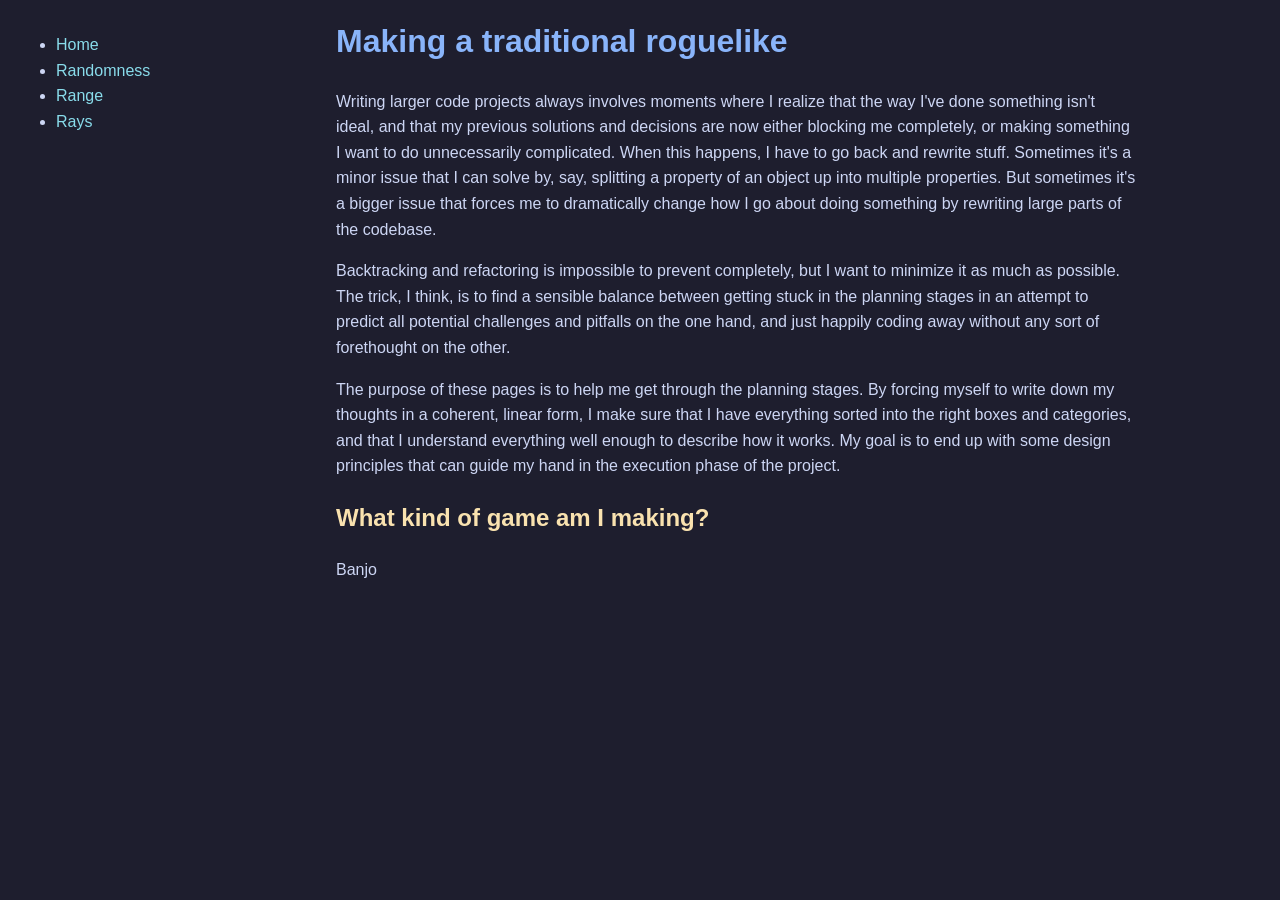
==== index.html @ 0c50d61c "Update index.html" ====
<!DOCTYPE html>
<html>
<head>
<meta charset="utf-8">
<title>Making a traditional roguelike</title>
<link rel="stylesheet" href="style.css">
</head>

<body>

<div id="menu"></div>
<script src="menu-loader.js"></script>

<div class="content">
  <h1>Making a traditional roguelike</h1>
  
  <p>Writing larger code projects always involves moments where I realize that the way I've done something isn't ideal, and that my previous solutions and decisions are now either blocking me completely, or making something I want to do unnecessarily complicated. When this happens, I have to go back and rewrite stuff. Sometimes it's a minor issue that I can solve by, say, splitting a property of an object up into multiple properties. But sometimes it's a bigger issue that forces me to dramatically change how I go about doing something by rewriting large parts of the codebase.</p>
  
  <p>Backtracking and refactoring is impossible to prevent completely, but I want to minimize it as much as possible. The trick, I think, is to find a sensible balance between getting stuck in the planning stages in an attempt to predict all potential challenges and pitfalls on the one hand, and just happily coding away without any sort of forethought on the other.</p>
  
  <p>The purpose of these pages is to help me get through the planning stages. By forcing myself to write down my thoughts in a coherent, linear form, I make sure that I have everything sorted into the right boxes and categories, and that I understand everything well enough to describe how it works. My goal is to end up with some design principles that can guide my hand in the execution phase of the project.</p>

  <h2>What kind of game am I making?</h2>
  <p>Banjo</p>
</div>

</body>
</html>
---- style.css ----
/* --- Catppuccin Mocha Color Palette --- */
:root {
    --base: #1e1e2e;
    --mantle: #181825;
    --crust: #11111b;
    --text: #cdd6f4;
    --subtext: #b5bfe2;
    --surface0: #313244;
    --surface1: #45475a;
    --surface2: #585b70;
    --overlay0: #6c7086;
    --overlay1: #7f849c;
    --blue: #89b4fa;
    --green: #a6e3a1;
    --yellow: #f9e2af;
    --peach: #fab387;
    --pink: #f5c2e7;
    --red: #f38ba8;
    --maroon: #eba0ac;
    --purple: #cba6f7;
    --teal: #94e2d5;
    --sky: #89dceb;
}

/* --- Global Styles --- */
body {
    background-color: var(--base);
    color: var(--text);
    font-family: "Segoe UI", Tahoma, Geneva, Verdana, sans-serif;
    line-height: 1.6;
    padding: 1rem;
    margin: 0;
}

/* --- Headings --- */
h1 {
    color: var(--blue);
    margin-top: 0;
}
h2 {
    color: var(--yellow);
}
h3 {
    color: var(--pink);
}
h3 {
    color: var(--green);
}

/* --- Links --- */
a {
    color: var(--sky);
    text-decoration: none;
}
a:hover {
    text-decoration: underline;
}

/* --- Code/Screenshots --- */
pre, code {
    background-color: var(--surface0);
    color: var(--maroon);
    padding: 0.1rem;
    border-radius: 6px;
    font-family: "Fira Code", monospace;
    overflow-x: auto;
}

/* --- Images (screenshots) --- */
img {
    max-width: 100%;
    border-radius: 8px;
    box-shadow: 0 2px 8px rgba(0,0,0,0.5);
    margin: 1rem 0;
}

/* --- Sections --- */
section {
    margin-bottom: 2rem;
    background-color: var(--mantle);
    padding: 1rem;
    border-radius: 8px;
}

/* --- Optional: Blockquotes --- */
blockquote {
    border-left: 4px solid var(--peach);
    padding-left: 1rem;
    color: var(--subtext);
    font-style: italic;
}

.prompt {
    color: var(--teal);
    font-weight: bold;
}

#menu {
  position: fixed;
  left: 0;
  top: 0;
  width: 300px;
  height: 100vh;
  padding: 1rem;
  box-sizing: border-box;
}

.content {
  margin-left: 320px;
  max-width: 800px;
}
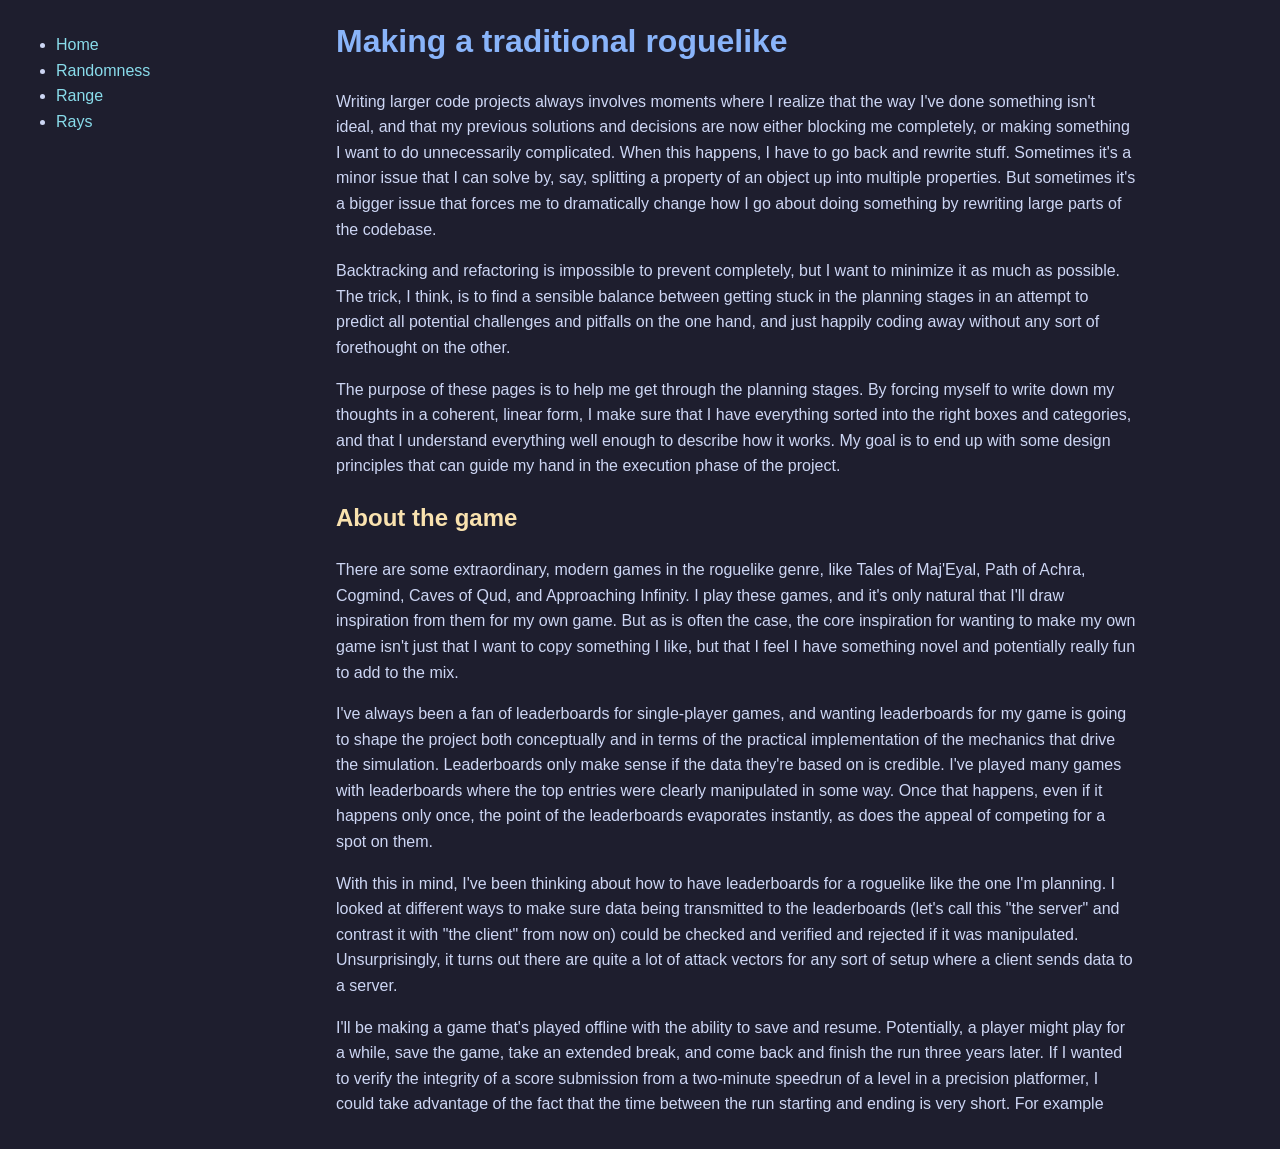
==== commit f1a4464f: "Update index.html" ====
--- a/index.html
+++ b/index.html
@@ -20,8 +20,11 @@
   
   <p>The purpose of these pages is to help me get through the planning stages. By forcing myself to write down my thoughts in a coherent, linear form, I make sure that I have everything sorted into the right boxes and categories, and that I understand everything well enough to describe how it works. My goal is to end up with some design principles that can guide my hand in the execution phase of the project.</p>
 
-  <h2>What kind of game am I making?</h2>
-  <p>Banjo</p>
+  <h2>About the game</h2>
+  <p>There are some extraordinary, modern games in the roguelike genre, like Tales of Maj'Eyal, Path of Achra, Cogmind, Caves of Qud, and Approaching Infinity. I play these games, and it's only natural that I'll draw inspiration from them for my own game. But as is often the case, the core inspiration for wanting to make my own game isn't just that I want to copy something I like, but that I feel I have something novel and potentially really fun to add to the mix.</p>
+  <p>I've always been a fan of leaderboards for single-player games, and wanting leaderboards for my game is going to shape the project both conceptually and in terms of the practical implementation of the mechanics that drive the simulation. Leaderboards only make sense if the data they're based on is credible. I've played many games with leaderboards where the top entries were clearly manipulated in some way. Once that happens, even if it happens only once, the point of the leaderboards evaporates instantly, as does the appeal of competing for a spot on them.</p>
+  <p>With this in mind, I've been thinking about how to have leaderboards for a roguelike like the one I'm planning. I looked at different ways to make sure data being transmitted to the leaderboards (let's call this "the server" and contrast it with "the client" from now on) could be checked and verified and rejected if it was manipulated. Unsurprisingly, it turns out there are quite a lot of attack vectors for any sort of setup where a client sends data to a server.</p>
+  <p>I'll be making a game that's played offline with the ability to save and resume. Potentially, a player might play for a while, save the game, take an extended break, and come back and finish the run three years later. If I wanted to verify the integrity of a score submission from a two-minute speedrun of a level in a precision platformer, I could take advantage of the fact that the time between the run starting and ending is very short. For example</p>
 </div>
 
 </body>
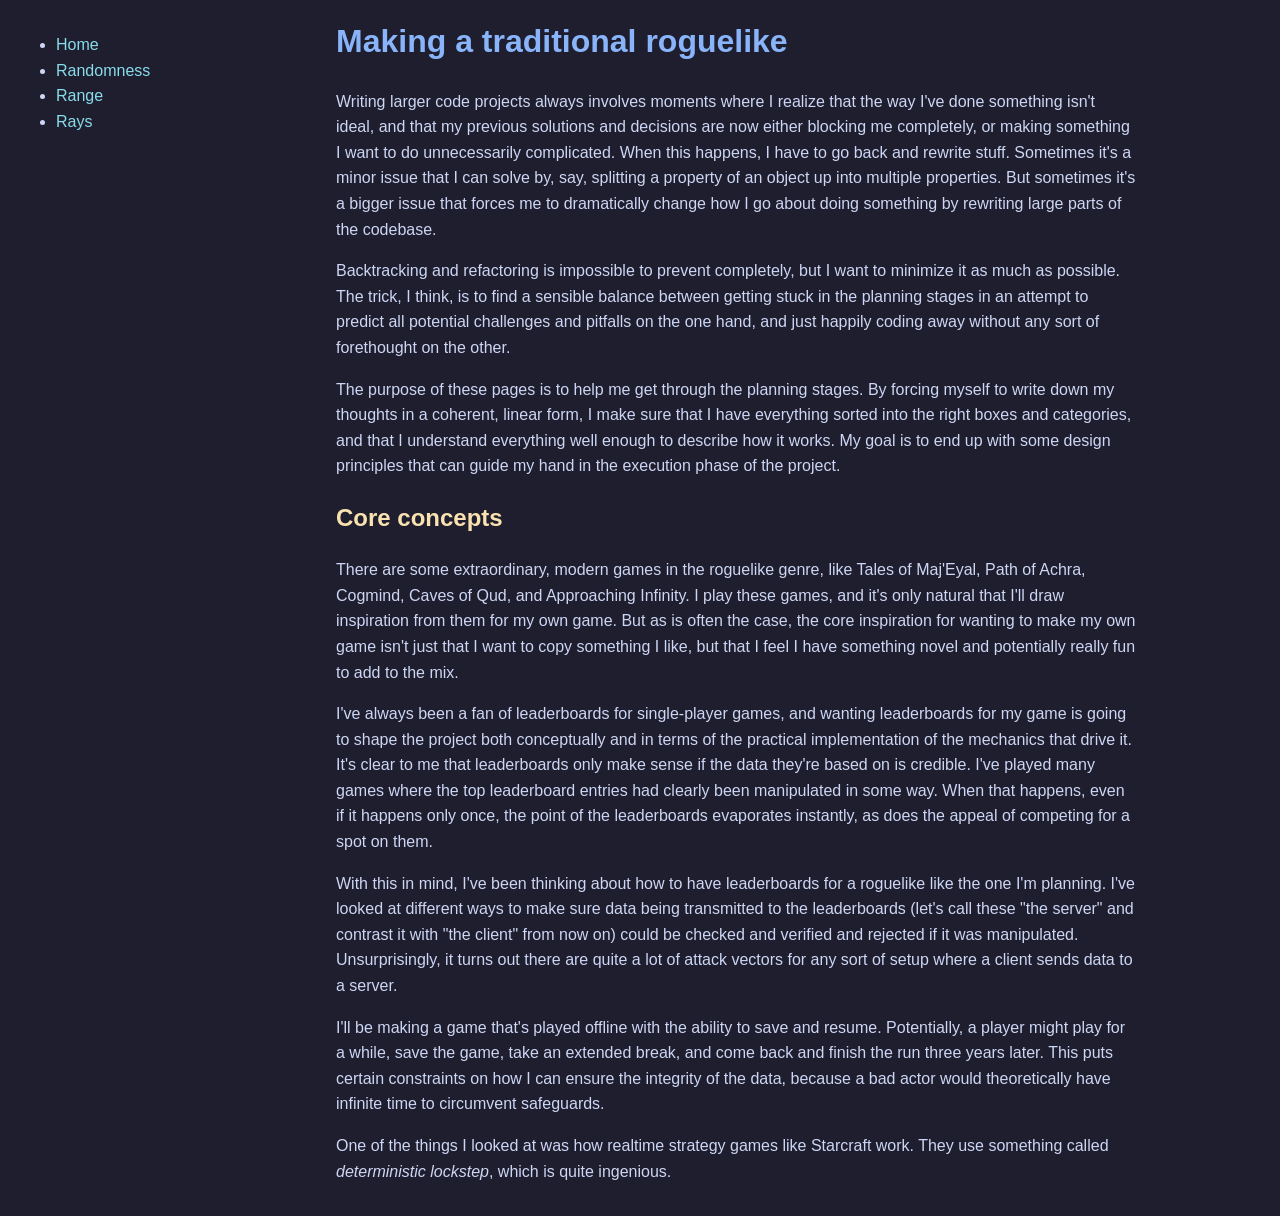
==== commit e08b2868: "Update index.html" ====
--- a/index.html
+++ b/index.html
@@ -20,11 +20,12 @@
   
   <p>The purpose of these pages is to help me get through the planning stages. By forcing myself to write down my thoughts in a coherent, linear form, I make sure that I have everything sorted into the right boxes and categories, and that I understand everything well enough to describe how it works. My goal is to end up with some design principles that can guide my hand in the execution phase of the project.</p>
 
-  <h2>About the game</h2>
+  <h2>Core concepts</h2>
   <p>There are some extraordinary, modern games in the roguelike genre, like Tales of Maj'Eyal, Path of Achra, Cogmind, Caves of Qud, and Approaching Infinity. I play these games, and it's only natural that I'll draw inspiration from them for my own game. But as is often the case, the core inspiration for wanting to make my own game isn't just that I want to copy something I like, but that I feel I have something novel and potentially really fun to add to the mix.</p>
-  <p>I've always been a fan of leaderboards for single-player games, and wanting leaderboards for my game is going to shape the project both conceptually and in terms of the practical implementation of the mechanics that drive the simulation. Leaderboards only make sense if the data they're based on is credible. I've played many games with leaderboards where the top entries were clearly manipulated in some way. Once that happens, even if it happens only once, the point of the leaderboards evaporates instantly, as does the appeal of competing for a spot on them.</p>
-  <p>With this in mind, I've been thinking about how to have leaderboards for a roguelike like the one I'm planning. I looked at different ways to make sure data being transmitted to the leaderboards (let's call this "the server" and contrast it with "the client" from now on) could be checked and verified and rejected if it was manipulated. Unsurprisingly, it turns out there are quite a lot of attack vectors for any sort of setup where a client sends data to a server.</p>
-  <p>I'll be making a game that's played offline with the ability to save and resume. Potentially, a player might play for a while, save the game, take an extended break, and come back and finish the run three years later. If I wanted to verify the integrity of a score submission from a two-minute speedrun of a level in a precision platformer, I could take advantage of the fact that the time between the run starting and ending is very short. For example</p>
+  <p>I've always been a fan of leaderboards for single-player games, and wanting leaderboards for my game is going to shape the project both conceptually and in terms of the practical implementation of the mechanics that drive it. It's clear to me that leaderboards only make sense if the data they're based on is credible. I've played many games where the top leaderboard entries had clearly been manipulated in some way. When that happens, even if it happens only once, the point of the leaderboards evaporates instantly, as does the appeal of competing for a spot on them.</p>
+  <p>With this in mind, I've been thinking about how to have leaderboards for a roguelike like the one I'm planning. I've looked at different ways to make sure data being transmitted to the leaderboards (let's call these "the server" and contrast it with "the client" from now on) could be checked and verified and rejected if it was manipulated. Unsurprisingly, it turns out there are quite a lot of attack vectors for any sort of setup where a client sends data to a server.</p>
+  <p>I'll be making a game that's played offline with the ability to save and resume. Potentially, a player might play for a while, save the game, take an extended break, and come back and finish the run three years later. This puts certain constraints on how I can ensure the integrity of the data, because a bad actor would theoretically have infinite time to circumvent safeguards.</p>
+  <p>One of the things I looked at was how realtime strategy games like Starcraft work. They use something called <i>deterministic lockstep</i>, which is quite ingenious.</p>
 </div>
 
 </body>
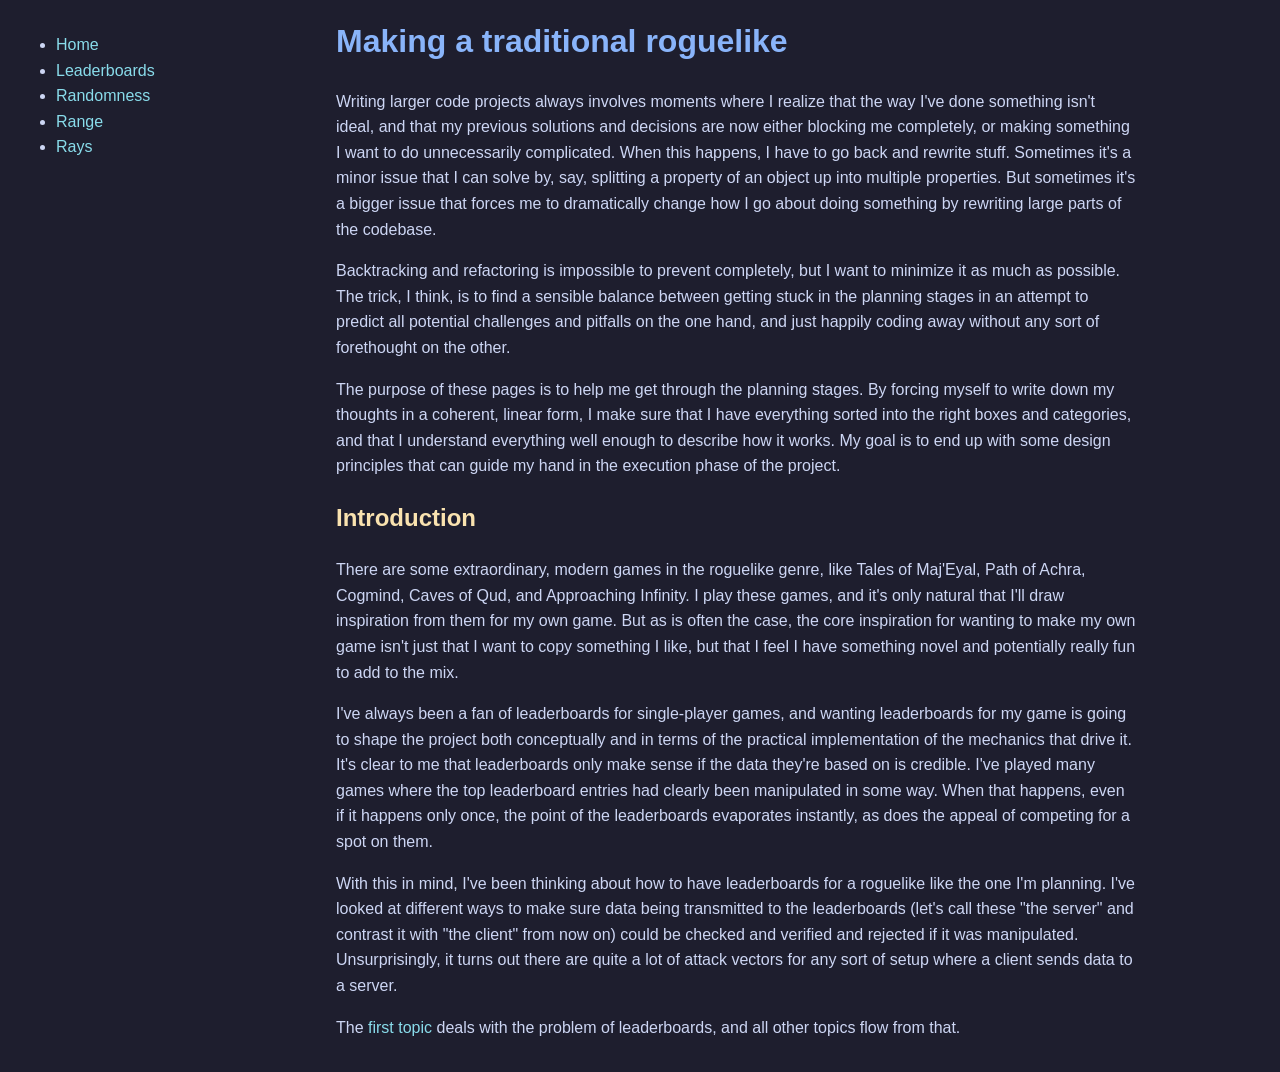
==== commit 29a9650f: "Update index.html" ====
--- a/index.html
+++ b/index.html
@@ -20,12 +20,11 @@
   
   <p>The purpose of these pages is to help me get through the planning stages. By forcing myself to write down my thoughts in a coherent, linear form, I make sure that I have everything sorted into the right boxes and categories, and that I understand everything well enough to describe how it works. My goal is to end up with some design principles that can guide my hand in the execution phase of the project.</p>
 
-  <h2>Core concepts</h2>
+  <h2>Introduction</h2>
   <p>There are some extraordinary, modern games in the roguelike genre, like Tales of Maj'Eyal, Path of Achra, Cogmind, Caves of Qud, and Approaching Infinity. I play these games, and it's only natural that I'll draw inspiration from them for my own game. But as is often the case, the core inspiration for wanting to make my own game isn't just that I want to copy something I like, but that I feel I have something novel and potentially really fun to add to the mix.</p>
   <p>I've always been a fan of leaderboards for single-player games, and wanting leaderboards for my game is going to shape the project both conceptually and in terms of the practical implementation of the mechanics that drive it. It's clear to me that leaderboards only make sense if the data they're based on is credible. I've played many games where the top leaderboard entries had clearly been manipulated in some way. When that happens, even if it happens only once, the point of the leaderboards evaporates instantly, as does the appeal of competing for a spot on them.</p>
   <p>With this in mind, I've been thinking about how to have leaderboards for a roguelike like the one I'm planning. I've looked at different ways to make sure data being transmitted to the leaderboards (let's call these "the server" and contrast it with "the client" from now on) could be checked and verified and rejected if it was manipulated. Unsurprisingly, it turns out there are quite a lot of attack vectors for any sort of setup where a client sends data to a server.</p>
-  <p>I'll be making a game that's played offline with the ability to save and resume. Potentially, a player might play for a while, save the game, take an extended break, and come back and finish the run three years later. This puts certain constraints on how I can ensure the integrity of the data, because a bad actor would theoretically have infinite time to circumvent safeguards.</p>
-  <p>One of the things I looked at was how realtime strategy games like Starcraft work. They use something called <i>deterministic lockstep</i>, which is quite ingenious.</p>
+  <p>The <a href="leaderboards.html">first topic</a> deals with the problem of leaderboards, and all other topics flow from that.</p>
 </div>
 
 </body>
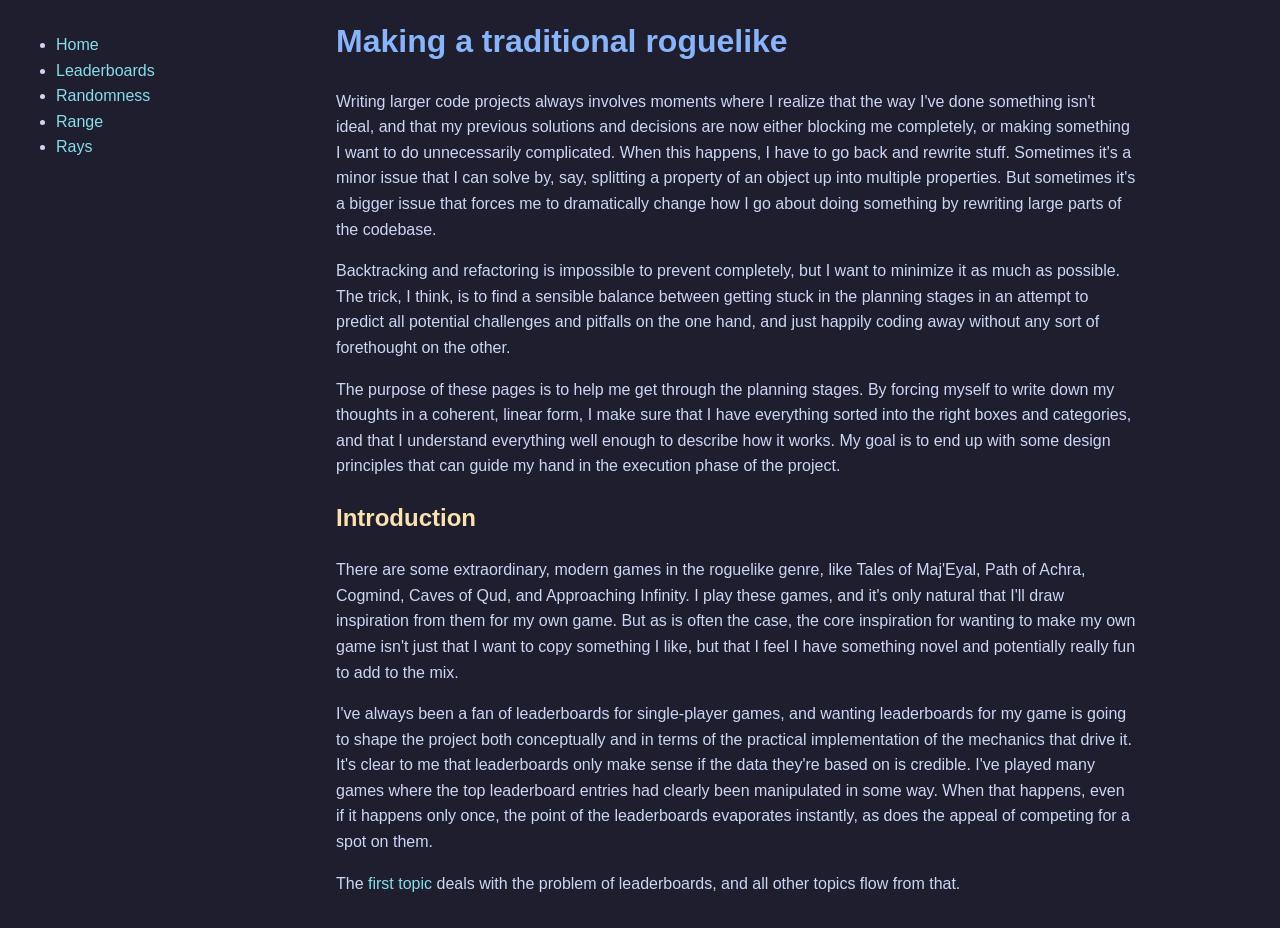
==== commit 276bd256: "Update index.html" ====
--- a/index.html
+++ b/index.html
@@ -23,7 +23,6 @@
   <h2>Introduction</h2>
   <p>There are some extraordinary, modern games in the roguelike genre, like Tales of Maj'Eyal, Path of Achra, Cogmind, Caves of Qud, and Approaching Infinity. I play these games, and it's only natural that I'll draw inspiration from them for my own game. But as is often the case, the core inspiration for wanting to make my own game isn't just that I want to copy something I like, but that I feel I have something novel and potentially really fun to add to the mix.</p>
   <p>I've always been a fan of leaderboards for single-player games, and wanting leaderboards for my game is going to shape the project both conceptually and in terms of the practical implementation of the mechanics that drive it. It's clear to me that leaderboards only make sense if the data they're based on is credible. I've played many games where the top leaderboard entries had clearly been manipulated in some way. When that happens, even if it happens only once, the point of the leaderboards evaporates instantly, as does the appeal of competing for a spot on them.</p>
-  <p>With this in mind, I've been thinking about how to have leaderboards for a roguelike like the one I'm planning. I've looked at different ways to make sure data being transmitted to the leaderboards (let's call these "the server" and contrast it with "the client" from now on) could be checked and verified and rejected if it was manipulated. Unsurprisingly, it turns out there are quite a lot of attack vectors for any sort of setup where a client sends data to a server.</p>
   <p>The <a href="leaderboards.html">first topic</a> deals with the problem of leaderboards, and all other topics flow from that.</p>
 </div>
 
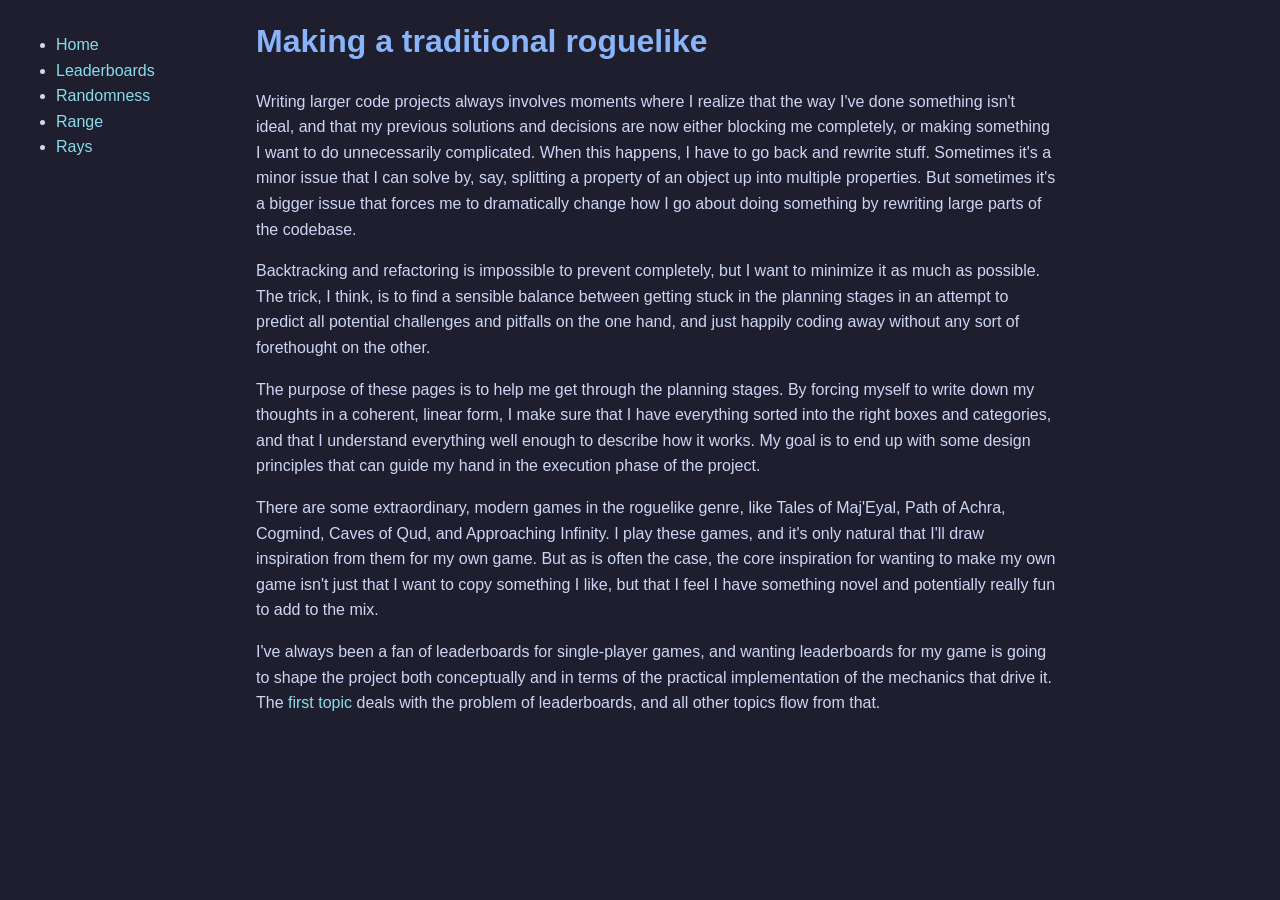
==== commit eaaf8557: "Update index.html" ====
--- a/index.html
+++ b/index.html
@@ -20,10 +20,9 @@
   
   <p>The purpose of these pages is to help me get through the planning stages. By forcing myself to write down my thoughts in a coherent, linear form, I make sure that I have everything sorted into the right boxes and categories, and that I understand everything well enough to describe how it works. My goal is to end up with some design principles that can guide my hand in the execution phase of the project.</p>
 
-  <h2>Introduction</h2>
   <p>There are some extraordinary, modern games in the roguelike genre, like Tales of Maj'Eyal, Path of Achra, Cogmind, Caves of Qud, and Approaching Infinity. I play these games, and it's only natural that I'll draw inspiration from them for my own game. But as is often the case, the core inspiration for wanting to make my own game isn't just that I want to copy something I like, but that I feel I have something novel and potentially really fun to add to the mix.</p>
-  <p>I've always been a fan of leaderboards for single-player games, and wanting leaderboards for my game is going to shape the project both conceptually and in terms of the practical implementation of the mechanics that drive it. It's clear to me that leaderboards only make sense if the data they're based on is credible. I've played many games where the top leaderboard entries had clearly been manipulated in some way. When that happens, even if it happens only once, the point of the leaderboards evaporates instantly, as does the appeal of competing for a spot on them.</p>
-  <p>The <a href="leaderboards.html">first topic</a> deals with the problem of leaderboards, and all other topics flow from that.</p>
+  
+  <p>I've always been a fan of leaderboards for single-player games, and wanting leaderboards for my game is going to shape the project both conceptually and in terms of the practical implementation of the mechanics that drive it. The <a href="leaderboards.html">first topic</a> deals with the problem of leaderboards, and all other topics flow from that.</p>
 </div>
 
 </body>
--- a/style.css
+++ b/style.css
@@ -99,13 +99,13 @@
   position: fixed;
   left: 0;
   top: 0;
-  width: 300px;
+  width: 220px;
   height: 100vh;
   padding: 1rem;
   box-sizing: border-box;
 }
 
 .content {
-  margin-left: 320px;
+  margin-left: 240px;
   max-width: 800px;
 }
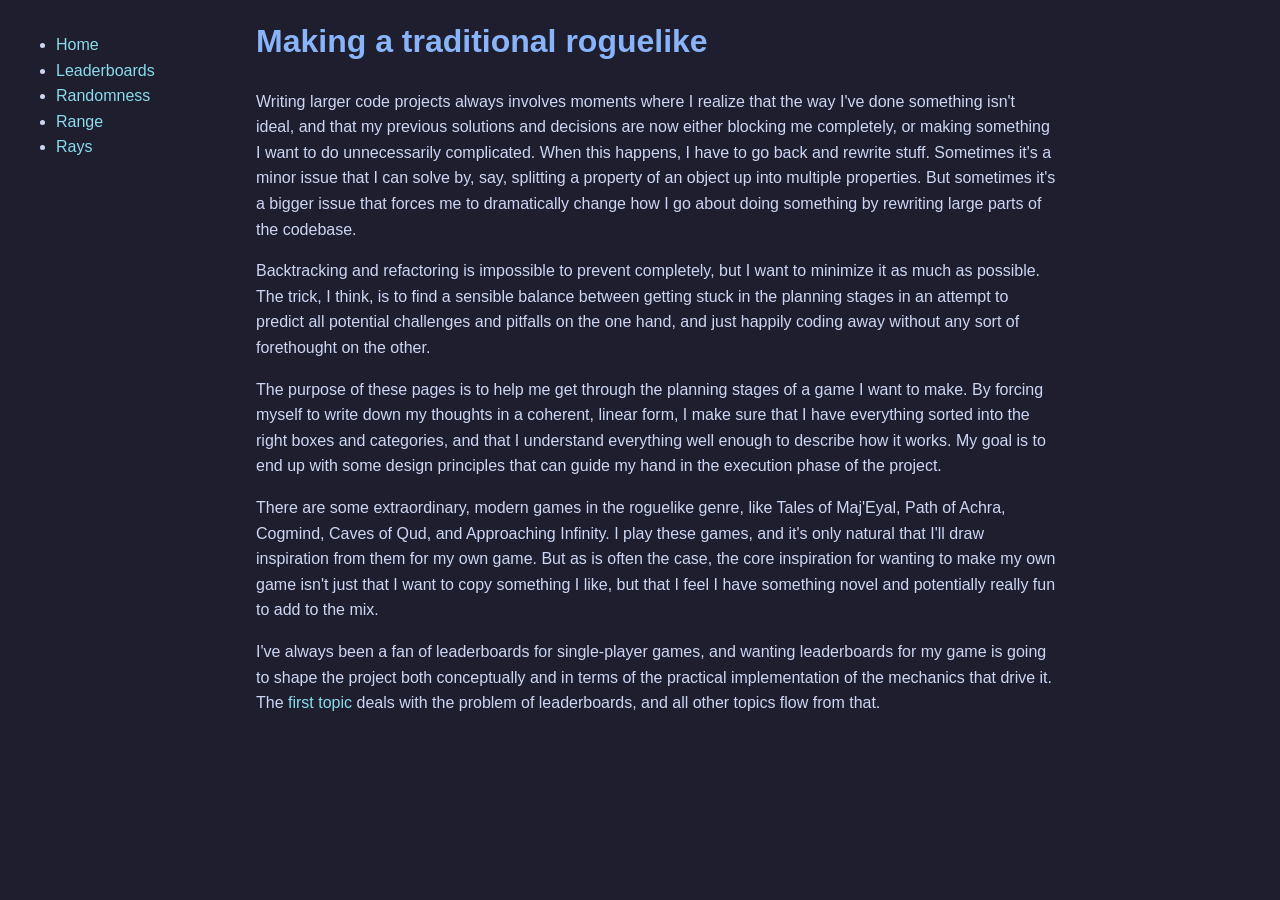
==== commit 120f49b9: "Update index.html" ====
--- a/index.html
+++ b/index.html
@@ -18,7 +18,7 @@
   
   <p>Backtracking and refactoring is impossible to prevent completely, but I want to minimize it as much as possible. The trick, I think, is to find a sensible balance between getting stuck in the planning stages in an attempt to predict all potential challenges and pitfalls on the one hand, and just happily coding away without any sort of forethought on the other.</p>
   
-  <p>The purpose of these pages is to help me get through the planning stages. By forcing myself to write down my thoughts in a coherent, linear form, I make sure that I have everything sorted into the right boxes and categories, and that I understand everything well enough to describe how it works. My goal is to end up with some design principles that can guide my hand in the execution phase of the project.</p>
+  <p>The purpose of these pages is to help me get through the planning stages of a game I want to make. By forcing myself to write down my thoughts in a coherent, linear form, I make sure that I have everything sorted into the right boxes and categories, and that I understand everything well enough to describe how it works. My goal is to end up with some design principles that can guide my hand in the execution phase of the project.</p>
 
   <p>There are some extraordinary, modern games in the roguelike genre, like Tales of Maj'Eyal, Path of Achra, Cogmind, Caves of Qud, and Approaching Infinity. I play these games, and it's only natural that I'll draw inspiration from them for my own game. But as is often the case, the core inspiration for wanting to make my own game isn't just that I want to copy something I like, but that I feel I have something novel and potentially really fun to add to the mix.</p>
   
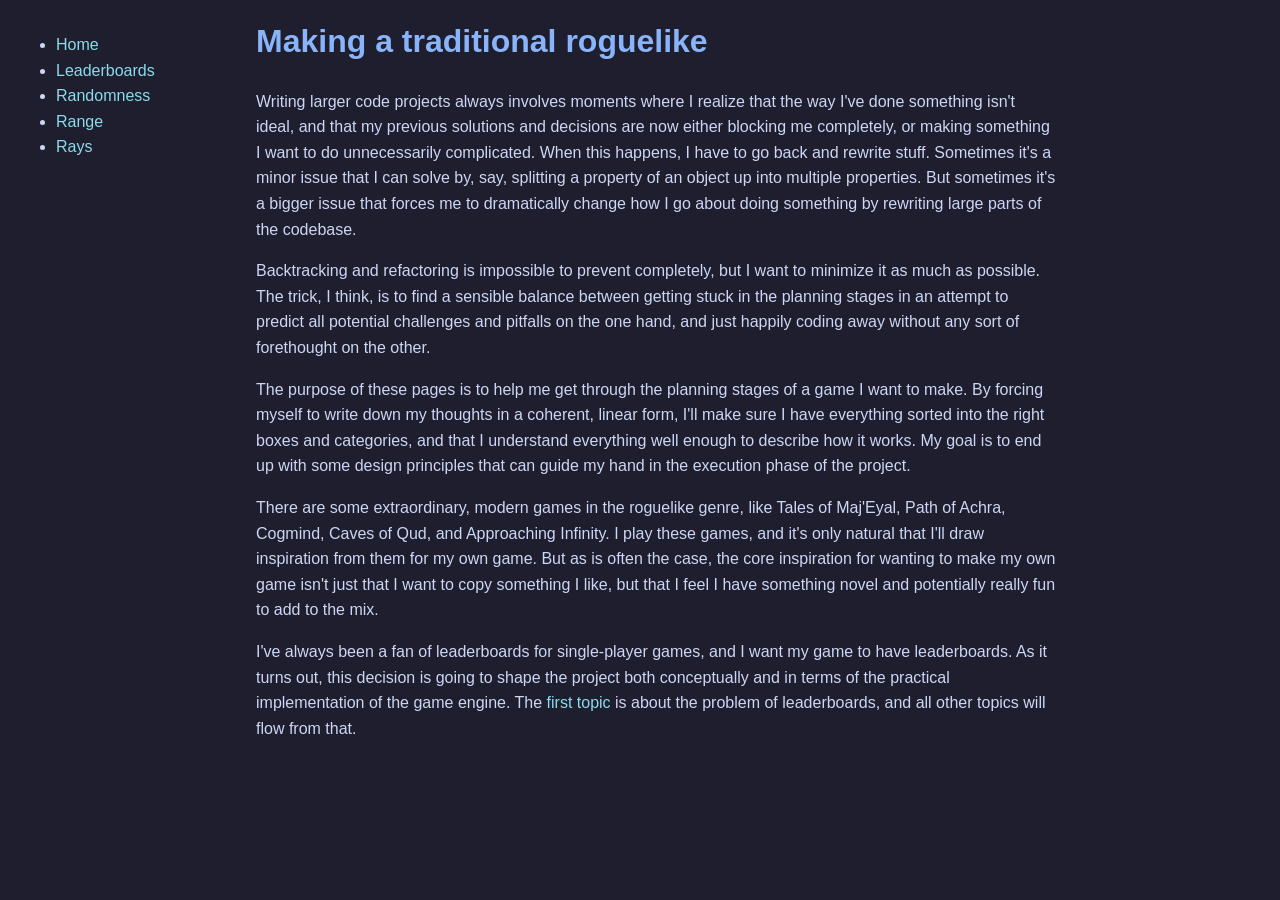
==== commit 09500ec4: "Update index.html" ====
--- a/index.html
+++ b/index.html
@@ -18,11 +18,11 @@
   
   <p>Backtracking and refactoring is impossible to prevent completely, but I want to minimize it as much as possible. The trick, I think, is to find a sensible balance between getting stuck in the planning stages in an attempt to predict all potential challenges and pitfalls on the one hand, and just happily coding away without any sort of forethought on the other.</p>
   
-  <p>The purpose of these pages is to help me get through the planning stages of a game I want to make. By forcing myself to write down my thoughts in a coherent, linear form, I make sure that I have everything sorted into the right boxes and categories, and that I understand everything well enough to describe how it works. My goal is to end up with some design principles that can guide my hand in the execution phase of the project.</p>
+  <p>The purpose of these pages is to help me get through the planning stages of a game I want to make. By forcing myself to write down my thoughts in a coherent, linear form, I'll make sure I have everything sorted into the right boxes and categories, and that I understand everything well enough to describe how it works. My goal is to end up with some design principles that can guide my hand in the execution phase of the project.</p>
 
   <p>There are some extraordinary, modern games in the roguelike genre, like Tales of Maj'Eyal, Path of Achra, Cogmind, Caves of Qud, and Approaching Infinity. I play these games, and it's only natural that I'll draw inspiration from them for my own game. But as is often the case, the core inspiration for wanting to make my own game isn't just that I want to copy something I like, but that I feel I have something novel and potentially really fun to add to the mix.</p>
   
-  <p>I've always been a fan of leaderboards for single-player games, and wanting leaderboards for my game is going to shape the project both conceptually and in terms of the practical implementation of the mechanics that drive it. The <a href="leaderboards.html">first topic</a> deals with the problem of leaderboards, and all other topics flow from that.</p>
+  <p>I've always been a fan of leaderboards for single-player games, and I want my game to have leaderboards. As it turns out, this decision is going to shape the project both conceptually and in terms of the practical implementation of the game engine. The <a href="leaderboards.html">first topic</a> is about the problem of leaderboards, and all other topics will flow from that.</p>
 </div>
 
 </body>
